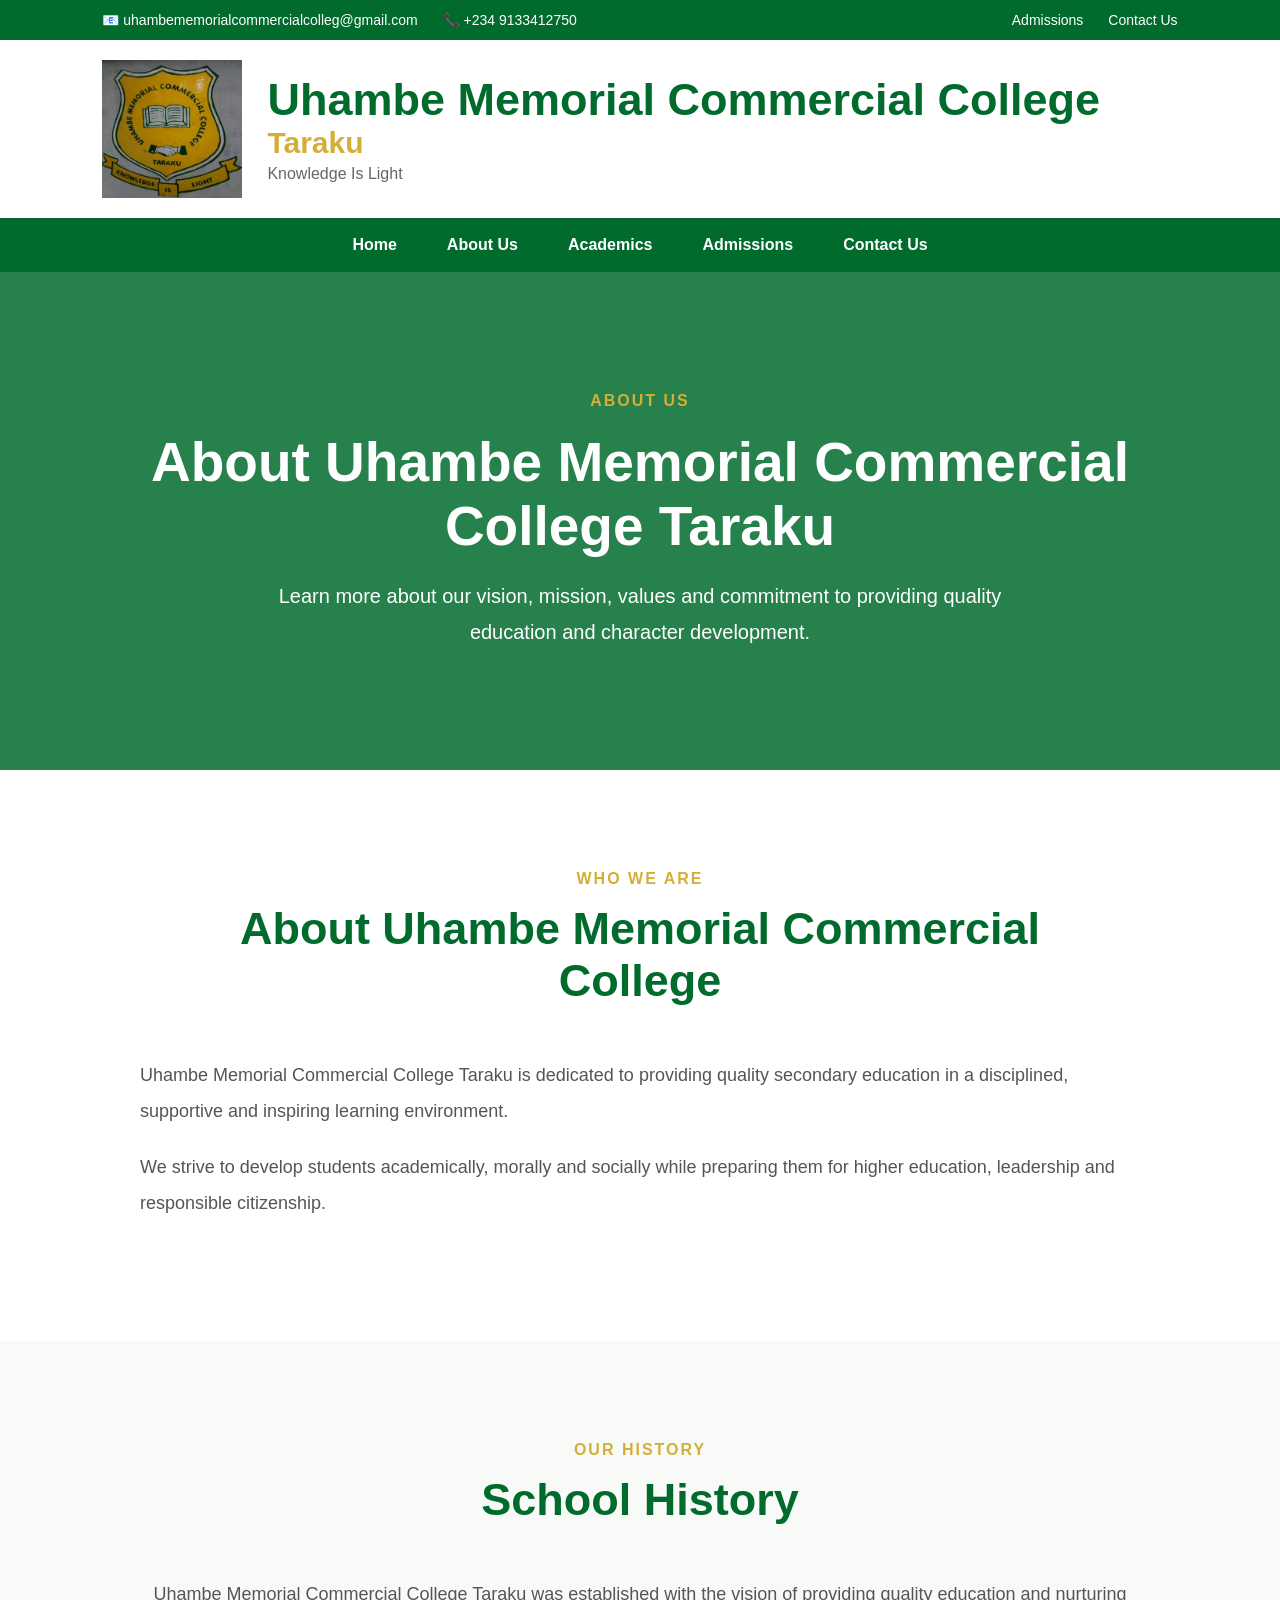
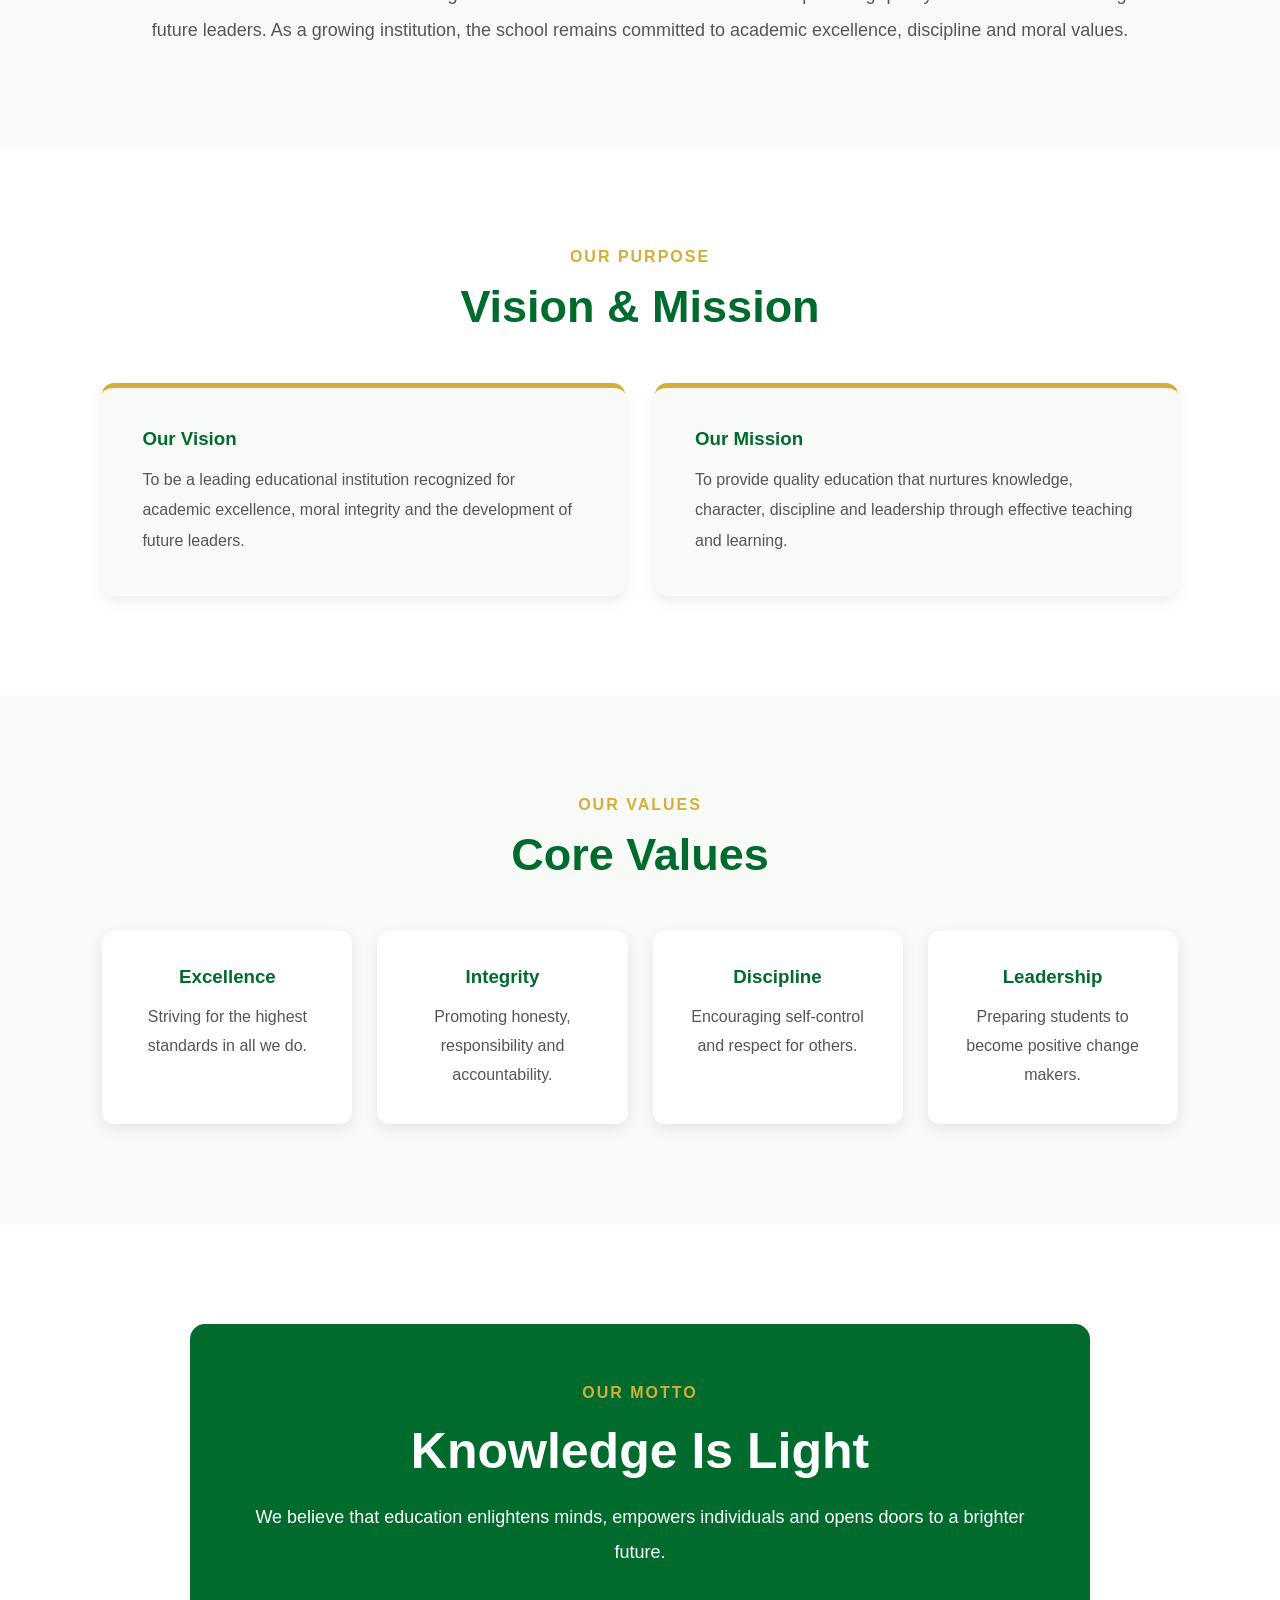
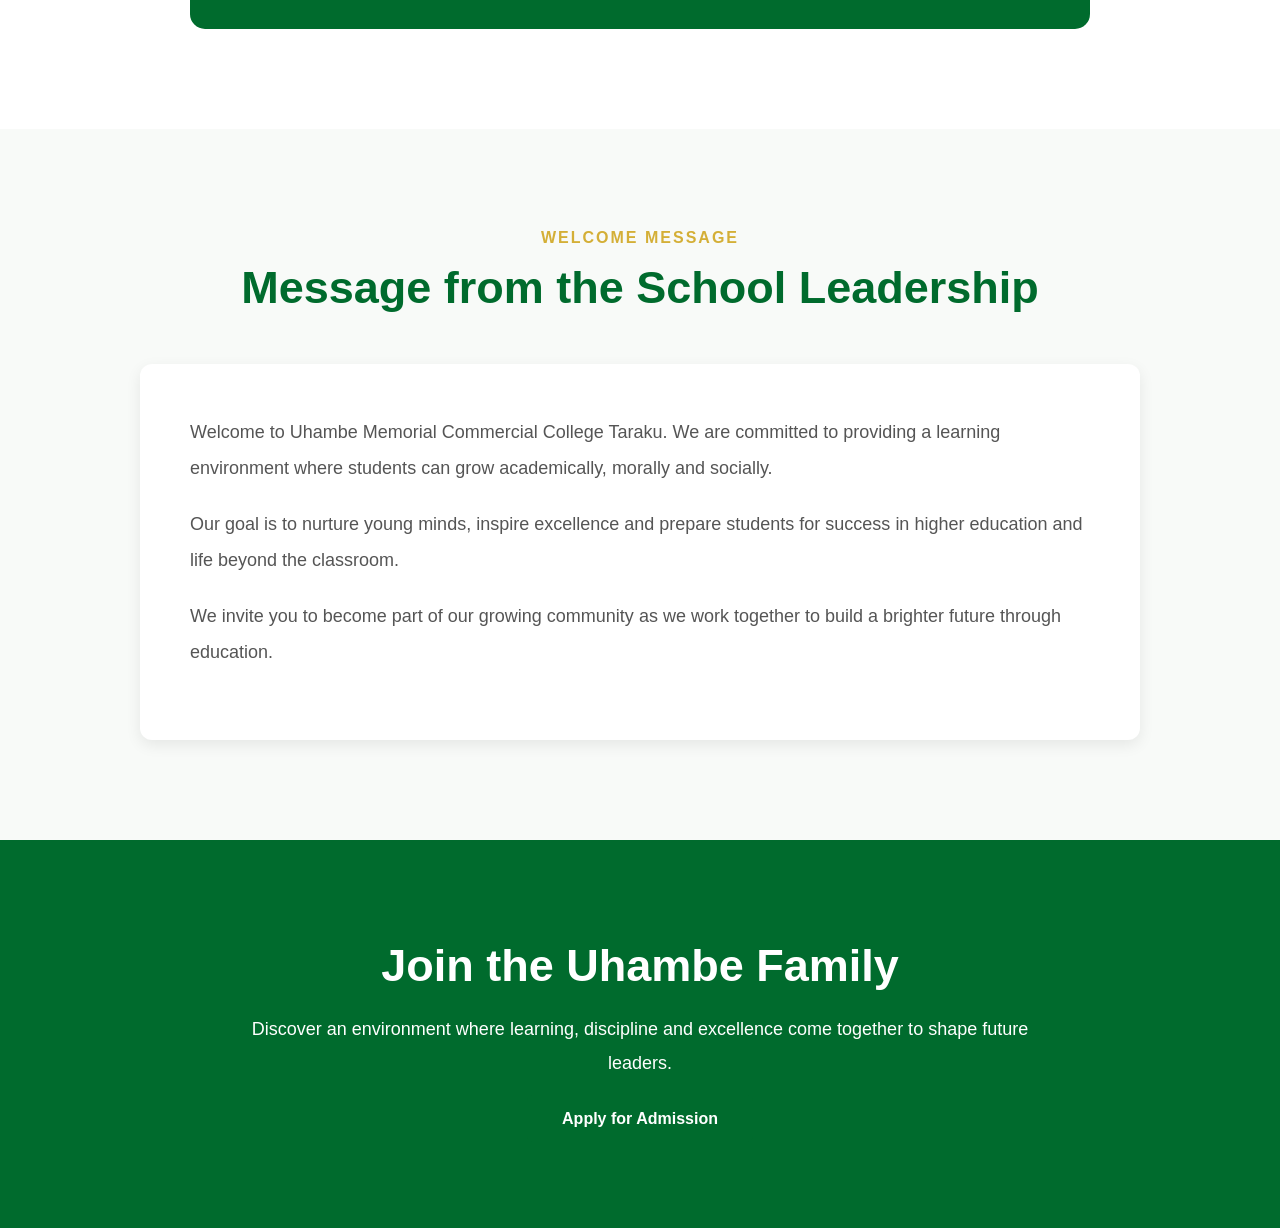
==== about.html @ df7d7565 "first webiste version" ====
<!DOCTYPE html>
<html lang="en">
<head>
    <meta charset="UTF-8">
    <meta name="viewport" content="width=device-width, initial-scale=1.0">
    <title>Uhambe Memorial Commercial College Taraku</title>

    <link rel="stylesheet" href="css/style.css">
</head>
<body>

    <!-- TOP BAR -->

    <div class="top-bar">

        <div class="top-left">
            <span>📧 uhambememorialcommercialcolleg@gmail.com
</span>
            <span>📞 +234 9133412750</span>
        </div>

        <div class="top-right">
            <a href="admissions.html">Admissions</a>
            <a href="contact.html">Contact Us</a>
        </div>

    </div>

    <!-- LOGO BAR -->

    <header class="logo-bar">

        <div class="logo-section">

            <img src="images/logo.jpg.jpg" alt="School Logo">

            <div class="school-name">

                <h1>Uhambe Memorial Commercial College</h1>

                <h2>Taraku</h2>

                <p>Knowledge Is Light</p>

            </div>

        </div>

    </header>

    <!-- NAVIGATION -->

    <nav class="navbar">

        <ul>

            <li><a href="index.html">Home</a></li>

            <li><a href="about.html">About Us</a></li>

            <li><a href="academics.html">Academics</a></li>

            <li><a href="admissions.html">Admissions</a></li>

            <li><a href="contact.html">Contact Us</a></li>

        </ul>

    </nav>

<!-- ABOUT HERO -->

<section class="page-hero">

    <div class="page-hero-content">

        <span>ABOUT US</span>

        <h1>About Uhambe Memorial Commercial College Taraku</h1>

        <p>
            Learn more about our vision, mission, values and commitment
            to providing quality education and character development.
        </p>

    </div>

</section>
<!-- ABOUT UHAMBE -->

<section class="about-school">

    <div class="section-heading">

        <span>WHO WE ARE</span>

        <h2>About Uhambe Memorial Commercial College</h2>

    </div>

    <div class="about-content">

        <p>
            Uhambe Memorial Commercial College Taraku is dedicated to
            providing quality secondary education in a disciplined,
            supportive and inspiring learning environment.
        </p>

        <p>
            We strive to develop students academically, morally and
            socially while preparing them for higher education,
            leadership and responsible citizenship.
        </p>

    </div>

</section>
<!-- SCHOOL HISTORY -->

<section class="history">

    <div class="section-heading">

        <span>OUR HISTORY</span>

        <h2>School History</h2>

    </div>

    <p>
        Uhambe Memorial Commercial College Taraku was established with
        the vision of providing quality education and nurturing future
        leaders. As a growing institution, the school remains committed
        to academic excellence, discipline and moral values.
    </p>

</section>
<!-- VISION & MISSION -->

<section class="vision-mission">

    <div class="section-heading">

        <span>OUR PURPOSE</span>

        <h2>Vision & Mission</h2>

    </div>

    <div class="vm-container">

        <div class="vm-card">

            <h3>Our Vision</h3>

            <p>
                To be a leading educational institution recognized for
                academic excellence, moral integrity and the development
                of future leaders.
            </p>

        </div>

        <div class="vm-card">

            <h3>Our Mission</h3>

            <p>
                To provide quality education that nurtures knowledge,
                character, discipline and leadership through effective
                teaching and learning.
            </p>

        </div>

    </div>

</section>
<!-- CORE VALUES -->

<section class="core-values">

    <div class="section-heading">

        <span>OUR VALUES</span>

        <h2>Core Values</h2>

    </div>

    <div class="values-grid">

        <div class="value-card">
            <h3>Excellence</h3>
            <p>Striving for the highest standards in all we do.</p>
        </div>

        <div class="value-card">
            <h3>Integrity</h3>
            <p>Promoting honesty, responsibility and accountability.</p>
        </div>

        <div class="value-card">
            <h3>Discipline</h3>
            <p>Encouraging self-control and respect for others.</p>
        </div>

        <div class="value-card">
            <h3>Leadership</h3>
            <p>Preparing students to become positive change makers.</p>
        </div>

    </div>

</section>
<!-- SCHOOL MOTTO -->

<section class="motto-section">

    <div class="motto-box">

        <span>OUR MOTTO</span>

        <h2>Knowledge Is Light</h2>

        <p>
            We believe that education enlightens minds, empowers
            individuals and opens doors to a brighter future.
        </p>

    </div>

</section>
<!-- PRINCIPAL MESSAGE -->

<section class="principal-message">

    <div class="section-heading">

        <span>WELCOME MESSAGE</span>

        <h2>Message from the School Leadership</h2>

    </div>

    <div class="message-box">

        <p>
            Welcome to Uhambe Memorial Commercial College Taraku.
            We are committed to providing a learning environment
            where students can grow academically, morally and socially.
        </p>

        <p>
            Our goal is to nurture young minds, inspire excellence
            and prepare students for success in higher education
            and life beyond the classroom.
        </p>

        <p>
            We invite you to become part of our growing community
            as we work together to build a brighter future through
            education.
        </p>

    </div>

</section>
<!-- ABOUT CTA -->

<section class="about-cta">

    <h2>Join the Uhambe Family</h2>

    <p>
        Discover an environment where learning, discipline and
        excellence come together to shape future leaders.
    </p>

    <a href="admissions.html" class="btn-green">
        Apply for Admission
    </a>

</section>
---- css/style.css ----
/* =========================
   RESET
========================= */

*{
    margin:0;
    padding:0;
    box-sizing:border-box;
}

body{
    font-family: Arial, Helvetica, sans-serif;
    color:#333;
    background:#fff;
}

/* =========================
   TOP BAR
========================= */

.top-bar{
    background:#006b2d;
    color:white;

    display:flex;
    justify-content:space-between;
    align-items:center;

    padding:12px 8%;
    font-size:14px;
}

.top-left,
.top-right{
    display:flex;
    gap:25px;
}

.top-right a{
    color:white;
    text-decoration:none;
}

/* =========================
   LOGO BAR
========================= */

.logo-bar{
    background:white;
    padding:20px 8%;
}

.logo-section{
    display:flex;
    align-items:center;
    gap:25px;
}

.logo-section img{
    width: 140px;px;
}

.school-name h1{
    color:#006b2d;
    font-size:45px;
}

.school-name h2{
    color:#d4af37;
    font-size:30px;
}

.school-name p{
    color:#666;
    margin-top:5px;
}

/* =========================
   NAVIGATION
========================= */

.navbar{
    background:#006b2d;
}

.navbar ul{
    list-style:none;

    display:flex;
    justify-content:center;
    align-items:center;

    gap:50px;

    padding:18px;
}

.navbar a{
    text-decoration:none;
    color:white;
    font-weight:600;
    transition:.3s;
}

.navbar a:hover{
    color:#d4af37;
}

/* =========================
   HERO SECTION
========================= */

.hero{
    display:flex;
    align-items:center;
    justify-content:space-between;

    padding:80px 8%;

    background:#f8faf8;
}

.hero-text{
    flex:1;
    padding-right:40px;
}

.welcome-text{
    color:#d4af37;
    font-weight:bold;
    letter-spacing:2px;
}

.hero-text h1{
    font: size 58px;px;
    color:#006b2d;
    line-height:1.1;

    margin-top:15px;
    margin-bottom:25px;
}

.hero-text p{
    font-size:22px;
    line-height:1.8;
    color:#555;

    margin-bottom:35px;
}

.hero-buttons{
    display:flex;
    gap:20px;
}

.btn-green{
    background:#006b2d;
    color:white;

    padding:15px 35px;

    border-radius:6px;
    text-decoration:none;
    font-weight:bold;
}

.btn-outline{
    border:2px solid #006b2d;
    color:#006b2d;

    padding:15px 35px;

    border-radius:6px;
    text-decoration:none;
    font-weight:bold;
}

.hero-image{
    flex:1;
}

.hero-image img{
    width:100%;
    border-radius:12px;
}

/* =========================
   FEATURE CARDS
========================= */

.features{
    padding:60px 8%;

    display:grid;
    grid-template-columns:repeat(4,1fr);
    gap:25px;

    background:#f4f7f4;
}

.feature-card{
    background:white;

    padding:35px;

    border-radius:12px;

    text-align:center;

    box-shadow:0 5px 15px rgba(0,0,0,.08);
}

.feature-card h3{
    color:#006b2d;
    margin-bottom:15px;
}

.feature-card p{
    color:#666;
    line-height:1.8;
}
/* =========================
   WELCOME SECTION
========================= */

.welcome{
    padding:100px 8%;
    background:white;
}

.welcome-container{
    display:grid;
    grid-template-columns:2fr 1fr;
    gap:50px;
    align-items:center;
}

.section-tag{
    color:#d4af37;
    font-weight:bold;
    letter-spacing:2px;
}

.welcome-left h2{
    font-size:42px;
    color:#006b2d;
    margin:15px 0 25px;
}

.welcome-left p{
    color:#555;
    line-height:2;
    margin-bottom:20px;
    font-size:18px;
}

.read-more{
    display:inline-block;
    margin-top:10px;

    text-decoration:none;
    color:#006b2d;
    font-weight:bold;
}

.welcome-box{
    background:#f8faf8;

    padding:40px;

    border-left:5px solid #d4af37;

    border-radius:10px;

    box-shadow:0 5px 15px rgba(0,0,0,.08);
}

.welcome-box h3{
    color:#006b2d;
    margin-bottom:10px;
}

.welcome-box p{
    margin-bottom:25px;
    line-height:1.8;
    color:#555;
}
/* =========================
   ACADEMIC OVERVIEW
========================= */

.academic-overview{
    padding:100px 8%;
    background:#f7faf7;
}

.section-heading{
    text-align:center;
    max-width:900px;
    margin:auto;
    margin-bottom:50px;
}

.section-heading span{
    color:#d4af37;
    font-weight:bold;
    letter-spacing:2px;
}

.section-heading h2{
    font-size:45px;
    color:#006b2d;
    margin:15px 0;
}

.section-heading p{
    color:#555;
    line-height:1.9;
    font-size:18px;
}

.academic-cards{
    display:grid;
    grid-template-columns:repeat(4,1fr);
    gap:25px;
}

.academic-card{
    background:white;
    padding:35px;
    border-radius:12px;
    text-align:center;
    box-shadow:0 5px 15px rgba(0,0,0,.08);
    border-top:4px solid #d4af37;
}

.academic-card h3{
    color:#006b2d;
    margin-bottom:15px;
}

.academic-card p{
    color:#555;
    line-height:1.8;
}

.academic-button{
    text-align:center;
    margin-top:40px;
}
/* =========================
   ADMISSIONS PREVIEW
========================= */

.admissions-preview{
    padding:100px 8%;
    background:white;
    text-align:center;
}

.admissions-content{
    max-width:900px;
    margin:auto;
}

.admissions-content span{
    color:#d4af37;
    font-weight:bold;
    letter: spacing 1px;px;
}

.admissions-content h2{
    color:#006b2d;
    font-size:48px;
    margin: 15px;px 0;
}

.admissions-content p{
    color:green;
    line-height:1.9;
    font-size:18px;
    margin-bottom:35px;
}
/* =========================
   FOOTER
========================= */

footer{
    background:black;
    color:white;
}

.footer-content{
    padding:70px 8%;

    display:grid;
    grid-template-columns:repeat(3,1fr);
    gap:40px;
}

.footer-box h3{
    margin-bottom:20px;
    color:#d4af37;
}

.footer-box p{
    color:#ccc;
    line-height:1.8;
}

.footer-box a{
    display:block;
    color:#ccc;
    text-decoration:none;
    margin-bottom:10px;
}

.footer-box a:hover{
    color:white;
}

.copyright{
    text-align:center;
    padding:20px;
    border-top:1px solid #333;
}

.copyright p{
    color:#999;
}


/* =========================
   ABOUT PAGE HERO
========================= */

.page-hero{
    background:linear-gradient(
        rgba(0,107,45,0.85),
        rgba(0,107,45,0.85)
    ),
    url('../images/background.jpg.png');

    background-size:cover;
    background-position:center;

    padding:120px 8%;
    text-align:center;
}

.page-hero-content span{
    color:#d4af37;
    font-weight:bold;
    letter-spacing:2px;
}

.page-hero-content h1{
    color:white;
    font-size:55px;
    margin:20px 0;
}

.page-hero-content p{
    color:white;
    font-size:20px;
    max-width:800px;
    margin:auto;
    line-height:1.8;
}

/* =========================
   ABOUT SECTION
========================= */

.about-school{
    padding:100px 8%;
    background:white;
}

.about-content{
    max-width:1000px;
    margin:auto;
}

.about-content p{
    font-size:18px;
    line-height:2;
    color:#555;
    margin-bottom:20px;
}

/* =========================
   HISTORY
========================= */

.history{
    padding:100px 8%;
    background:#f8faf8;
}

.history p{
    max-width:1000px;
    margin:auto;
    text-align:center;
    line-height:2;
    color:#555;
    font-size:18px;
}

/* =========================
   VISION & MISSION
========================= */

.vision-mission{
    padding:100px 8%;
    background:white;
}

.vm-container{
    display:grid;
    grid-template-columns:repeat(2,1fr);
    gap:30px;
}

.vm-card{
    background:#f8faf8;
    padding:40px;
    border-radius:12px;
    box-shadow:0 5px 15px rgba(0,0,0,.08);
    border-top:5px solid #d4af37;
}

.vm-card h3{
    color:#006b2d;
    margin-bottom:15px;
}

.vm-card p{
    color:#555;
    line-height:1.9;
}

/* =========================
   CORE VALUES
========================= */

.core-values{
    padding:100px 8%;
    background:#f8faf8;
}

.values-grid{
    display:grid;
    grid-template-columns:repeat(4,1fr);
    gap:25px;
}

.value-card{
    background:white;
    padding:35px;
    text-align:center;
    border-radius:12px;
    box-shadow:0 5px 15px rgba(0,0,0,.08);
}

.value-card h3{
    color:#006b2d;
    margin-bottom:15px;
}

.value-card p{
    color:#555;
    line-height:1.8;
}

/* =========================
   MOTTO
========================= */

.motto-section{
    padding:100px 8%;
    background:white;
}

.motto-box{
    max-width:900px;
    margin:auto;
    text-align:center;
    background:#006b2d;
    color:white;
    padding:60px;
    border-radius:15px;
}

.motto-box span{
    color:#d4af37;
    letter-spacing:2px;
    font-weight:bold;
}

.motto-box h2{
    font-size:50px;
    margin:20px 0;
}

.motto-box p{
    line-height:1.9;
    font-size:18px;
}

/* =========================
   PRINCIPAL MESSAGE
========================= */

.principal-message{
    padding:100px 8%;
    background:#f8faf8;
}

.message-box{
    max-width:1000px;
    margin:auto;
    background:white;
    padding:50px;
    border-radius:12px;
    box-shadow:0 5px 15px rgba(0,0,0,.08);
}

.message-box p{
    color:#555;
    line-height:2;
    margin-bottom:20px;
    font-size:18px;
}

/* =========================
   ABOUT CTA
========================= */

.about-cta{
    background:#006b2d;
    text-align:center;
    padding:100px 8%;
}

.about-cta h2{
    color:white;
    font-size:45px;
    margin-bottom:20px;
}

.about-cta p{
    color:white;
    font-size:18px;
    line-height:1.9;
    max-width:800px;
    margin:0 auto 30px;
}

/* =========================
   SUBJECTS
========================= */

.subjects{
    padding:100px 8%;
    background:white;
}

.subject-grid{
    display:grid;
    grid-template-columns:repeat(2,1fr);
    gap:30px;
}

.subject-box{
    background:#f8faf8;
    padding:40px;
    border-radius:12px;
    box-shadow:0 5px 15px rgba(0,0,0,.08);
    border-top:4px solid #d4af37;
}

.subject-box h3{
    color:#006b2d;
    margin-bottom:20px;
}

.subject-box ul{
    list-style:none;
}

.subject-box li{
    padding:10px 0;
    border-bottom:1px solid #ddd;
}

/* =========================
   SUBJECTS
========================= */

.subjects{
    padding:100px 8%;
    background:white;
}

.subject-grid{
    display:grid;
    grid-template-columns:repeat(2,1fr);
    gap:30px;
}

.subject-box{
    background:#f8faf8;
    padding:40px;
    border-radius:12px;
    box-shadow:0 5px 15px rgba(0,0,0,.08);
    border-top:4px solid #d4af37;
}

.subject-box h3{
    color:#006b2d;
    margin-bottom:20px;
}

.subject-box ul{
    list-style:none;
}

.subject-box li{
    padding:10px 0;
    border-bottom:1px solid #ddd;
}
/* =========================
   CONTACT FORM
========================= */

.contact-form-section{
    padding:100px 8%;
    background:white;
}

.contact-form{
    max-width:800px;
    margin:auto;

    display:flex;
    flex-direction:column;
    gap:20px;
}

.contact-form input,
.contact-form textarea{
    padding:18px;
    border:1px solid #ddd;
    border-radius:8px;
    font-size:16px;
}

.contact-form input:focus,
.contact-form textarea:focus{
    outline:none;
    border-color:#006b2d;
}

/* =========================
   MOBILE RESPONSIVE
========================= */

@media (max-width: 992px){

    .hero{
        flex-direction:column;
        text-align:center;
    }

    .hero-text{
        padding-right:0;
        margin-bottom:40px;
    }

    .hero-text h1{
        font-size:45px;
    }

    .welcome-container{
        grid-template-columns:1fr;
    }

    .vm-container{
        grid-template-columns:1fr;
    }

    .academic-cards{
        grid-template-columns:repeat(2,1fr);
    }

    .values-grid{
        grid-template-columns:repeat(2,1fr);
    }

    .footer-content{
        grid-template-columns:1fr;
        text-align:center;
    }

    .subject-grid{
        grid-template-columns:1fr;
    }
}

/* MOBILE PHONES */

@media (max-width: 768px){

    .top-bar{
        flex-direction:column;
        gap:10px;
        text-align:center;
    }

    .top-left,
    .top-right{
        flex-direction:column;
        gap:8px;
    }

    .logo-section{
        flex-direction:column;
        text-align:center;
    }

    .school-name h1{
        font-size:30px;
    }

    .school-name h2{
        font-size:22px;
    }

    .navbar ul{
        flex-direction:column;
        gap:15px;
    }

    .hero-text h1{
        font-size:36px;
    }

    .hero-text p{
        font-size:18px;
    }

    .hero-buttons{
        flex-direction:column;
    }

    .features{
        grid-template-columns:1fr;
    }

    .academic-cards{
        grid-template-columns:1fr;
    }

    .values-grid{
        grid-template-columns:1fr;
    }

    .page-hero-content h1{
        font-size:38px;
    }

    .welcome-left h2,
    .section-heading h2,
    .about-cta h2{
        font-size:32px;
    }

    .motto-box h2{
        font-size:36px;
    }

    .subject-grid{
        grid-template-columns:1fr;
    }

    .contact-form{
        width:100%;
    }
}

/* =========================
   WHATSAPP BUTTON
========================= */

.whatsapp-contact{
    text-align:center;
    margin-top:30px;
}

.whatsapp-btn{
    display:inline-block;
    background:#25D366;
    color:white;
    text-decoration:none;
    padding:15px 35px;
    border-radius:8px;
    font-weight:bold;
    transition:.3s;
}

.whatsapp-btn:hover{
    transform:translateY(-2px);
}

/* CONTACT LINKS */

.value-card a{
    color:#006b2d;
    text-decoration:none;
    font-weight:bold;
}

.value-card a:hover{
    color:#d4af37;
}
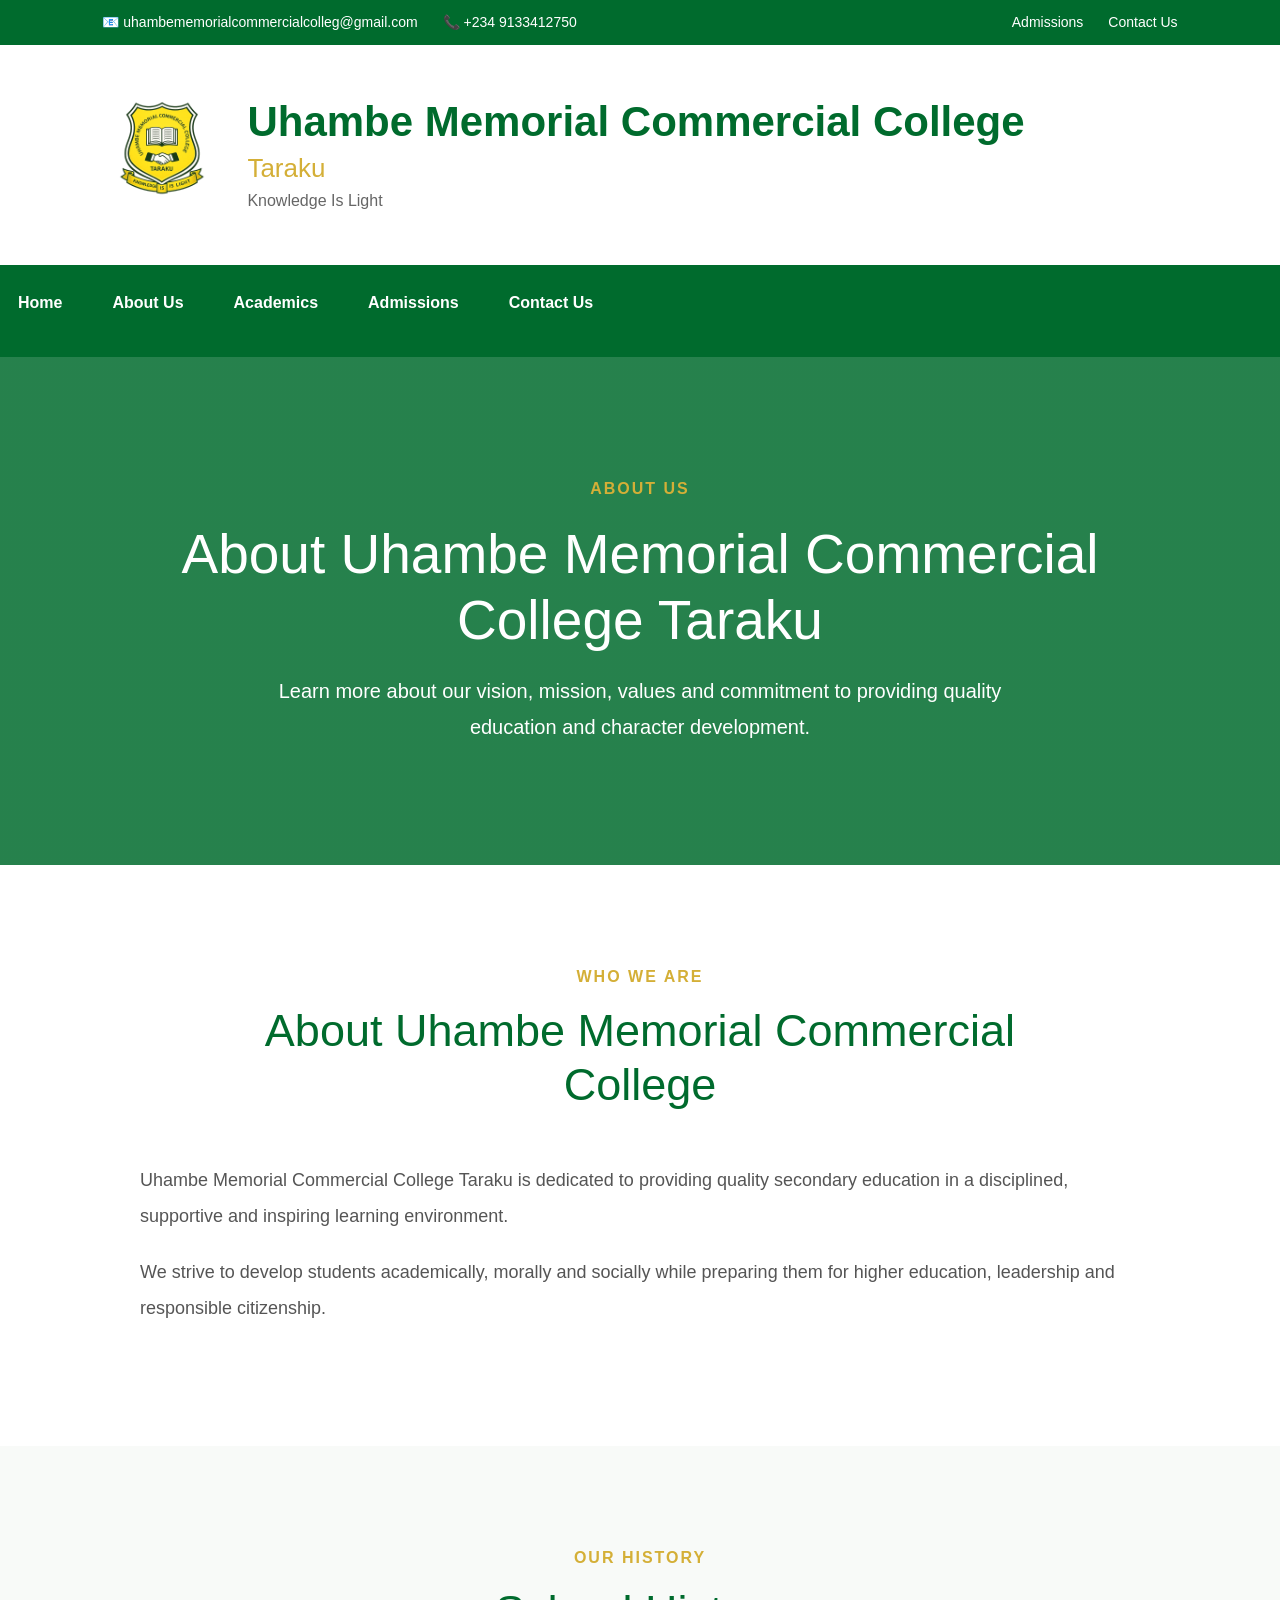
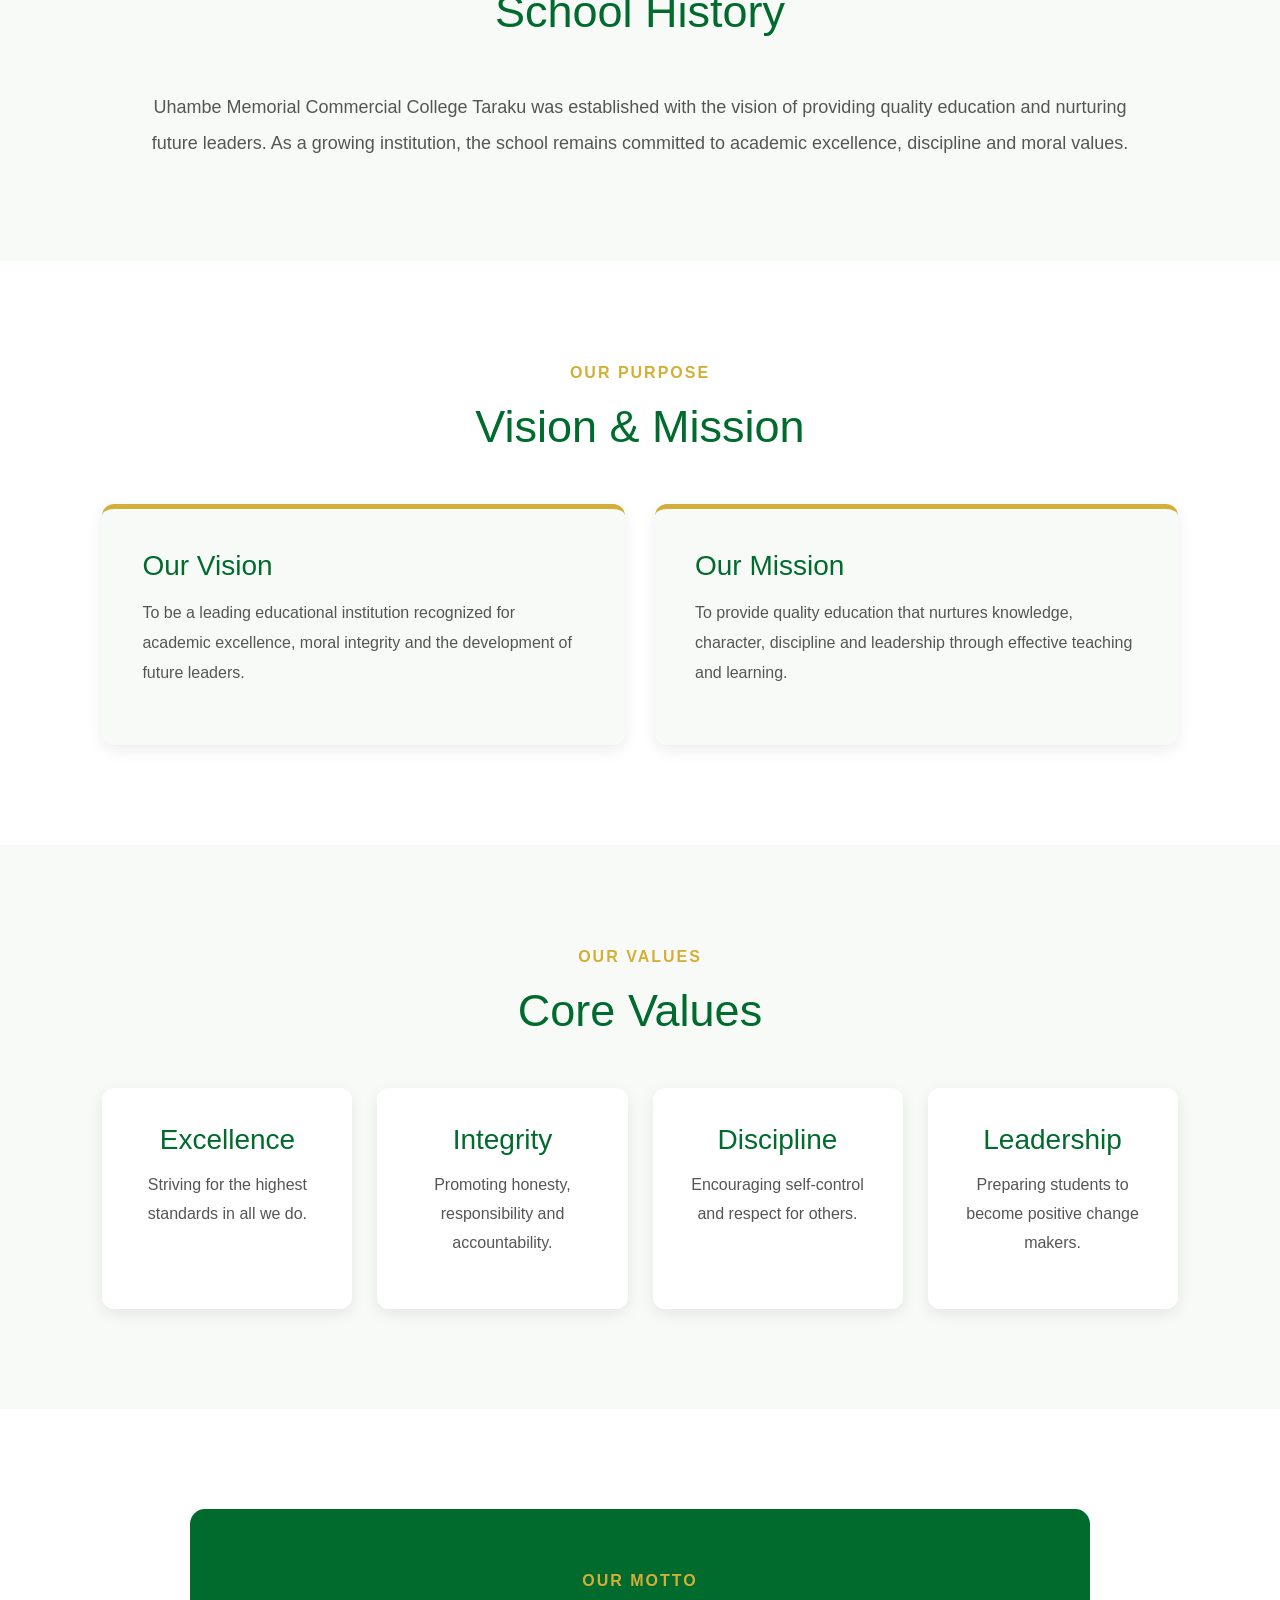
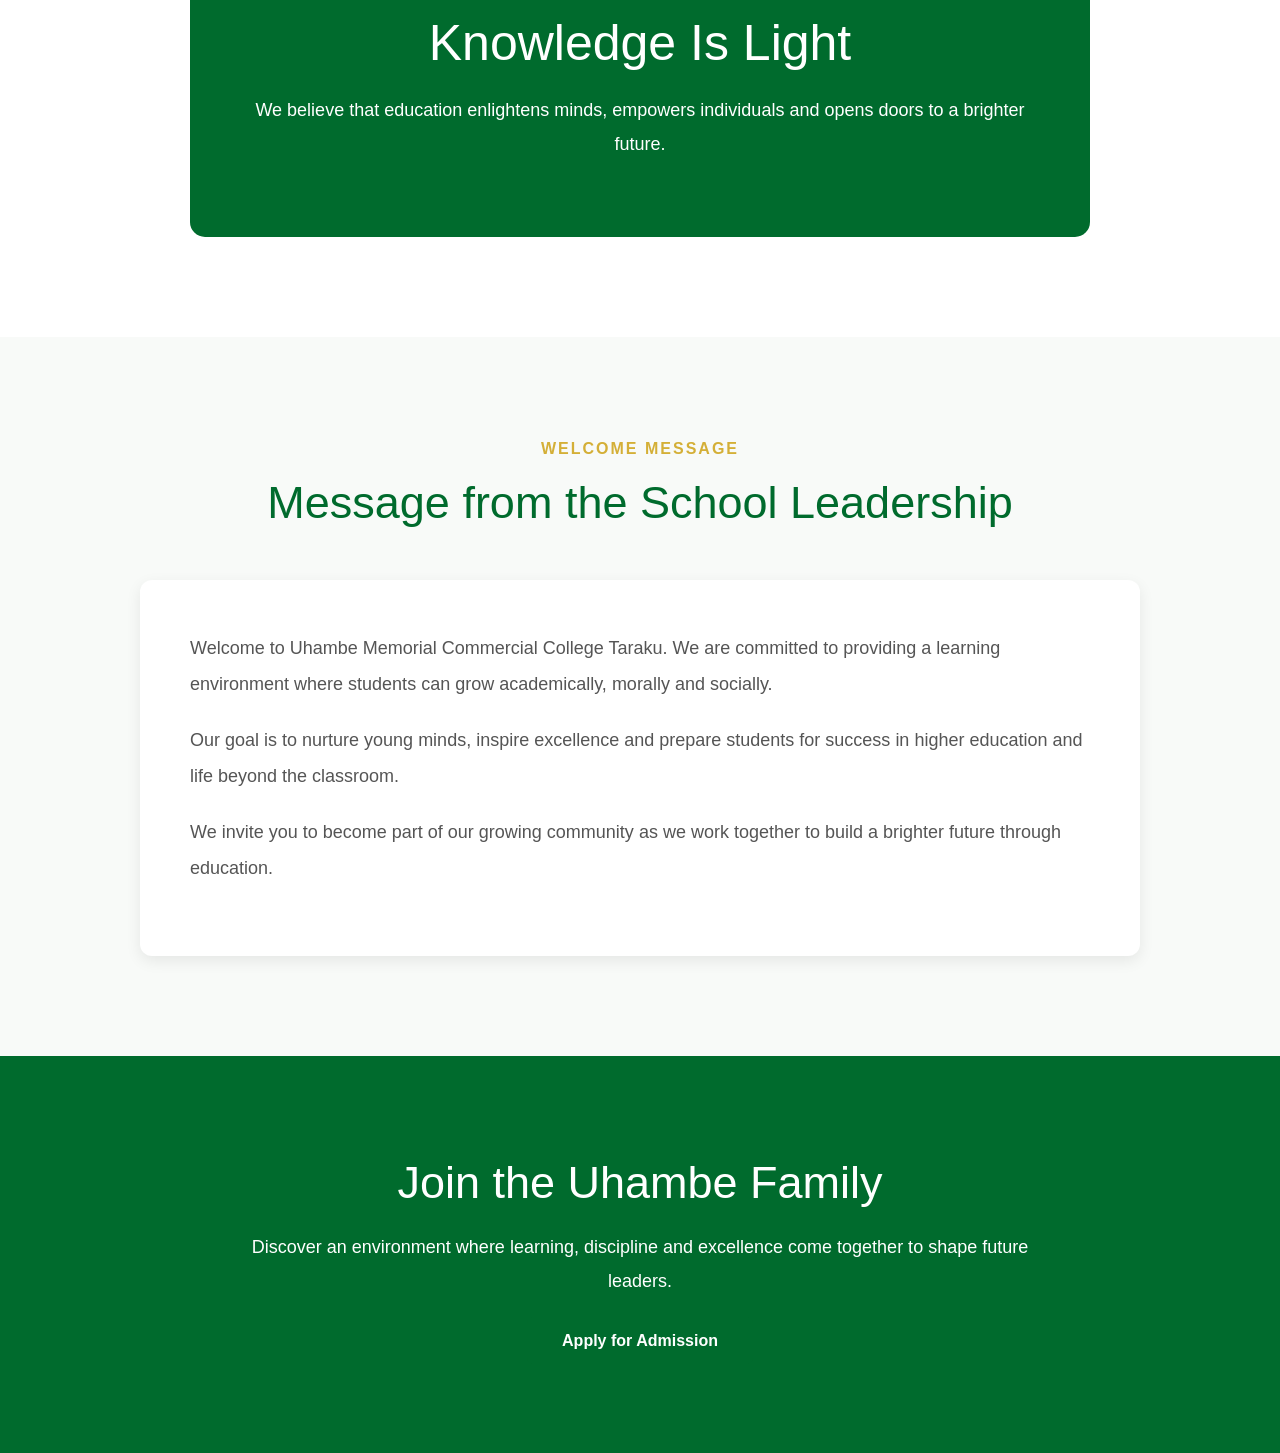
==== commit 8b7feaec: "Updated school logo styling" ====
--- a/about.html
+++ b/about.html
@@ -1,11 +1,21 @@
 <!DOCTYPE html>
 <html lang="en">
 <head>
+
     <meta charset="UTF-8">
+
     <meta name="viewport" content="width=device-width, initial-scale=1.0">
+
     <title>Uhambe Memorial Commercial College Taraku</title>
 
+    <!-- Bootstrap CSS -->
+
+    <link href="https://cdn.jsdelivr.net/npm/bootstrap@5.3.7/dist/css/bootstrap.min.css" rel="stylesheet">
+
+    <!-- School CSS -->
+
     <link rel="stylesheet" href="css/style.css">
+
 </head>
 <body>
 
@@ -32,7 +42,7 @@
 
         <div class="logo-section">
 
-            <img src="images/logo.jpg.jpg" alt="School Logo">
+            <img src="images/logo.png.png" alt="School Logo">
 
             <div class="school-name">
 
@@ -281,4 +291,10 @@
         Apply for Admission
     </a>
 
-</section>+</section>
+<script src="https://cdn.jsdelivr.net/npm/bootstrap@5.3.7/dist/js/bootstrap.bundle.min.js"></script>
+
+<script src="js/script.js"></script>
+
+</body>
+</html>
--- a/css/style.css
+++ b/css/style.css
@@ -45,6 +45,8 @@
    LOGO BAR
 ========================= */
 
+/* LOGO BAR */
+
 .logo-bar{
     background:white;
     padding:20px 8%;
@@ -54,25 +56,37 @@
     display:flex;
     align-items:center;
     gap:25px;
+    background:#ffffff;
 }
 
 .logo-section img{
-    width: 140px;px;
+    width:120px;
+    height:auto;
+    object-fit:contain;
+    transition:0.3s ease;
+}
+
+.logo-section img:hover{
+    transform:scale(1.05);
 }
 
 .school-name h1{
-    color:#006b2d;
-    font-size:45px;
+    font-size:42px;
+    color:#006b2d;
+    margin:0;
+    font-weight:700;
 }
 
 .school-name h2{
+    font-size:26px;
     color:#d4af37;
-    font-size:30px;
+    margin:5px 0;
 }
 
 .school-name p{
     color:#666;
-    margin-top:5px;
+    margin:0;
+    font-size:16px;
 }
 
 /* =========================
@@ -923,4 +937,38 @@
 
 .value-card a:hover{
     color:#d4af37;
+}
+
+/* =========================
+   STICKY NAVIGATION
+========================= */
+
+.navbar{
+    transition:all 0.3s ease;
+    z-index:1000;
+}
+
+.navbar.sticky{
+    position:fixed;
+    top:0;
+    left:0;
+    width:100%;
+
+    background:white;
+
+    box-shadow:0 2px 15px rgba(0,0,0,0.1);
+
+    animation:slideDown 0.4s ease;
+}
+
+@keyframes slideDown{
+
+    from{
+        transform:translateY(-100%);
+    }
+
+    to{
+        transform:translateY(0);
+    }
+
 }
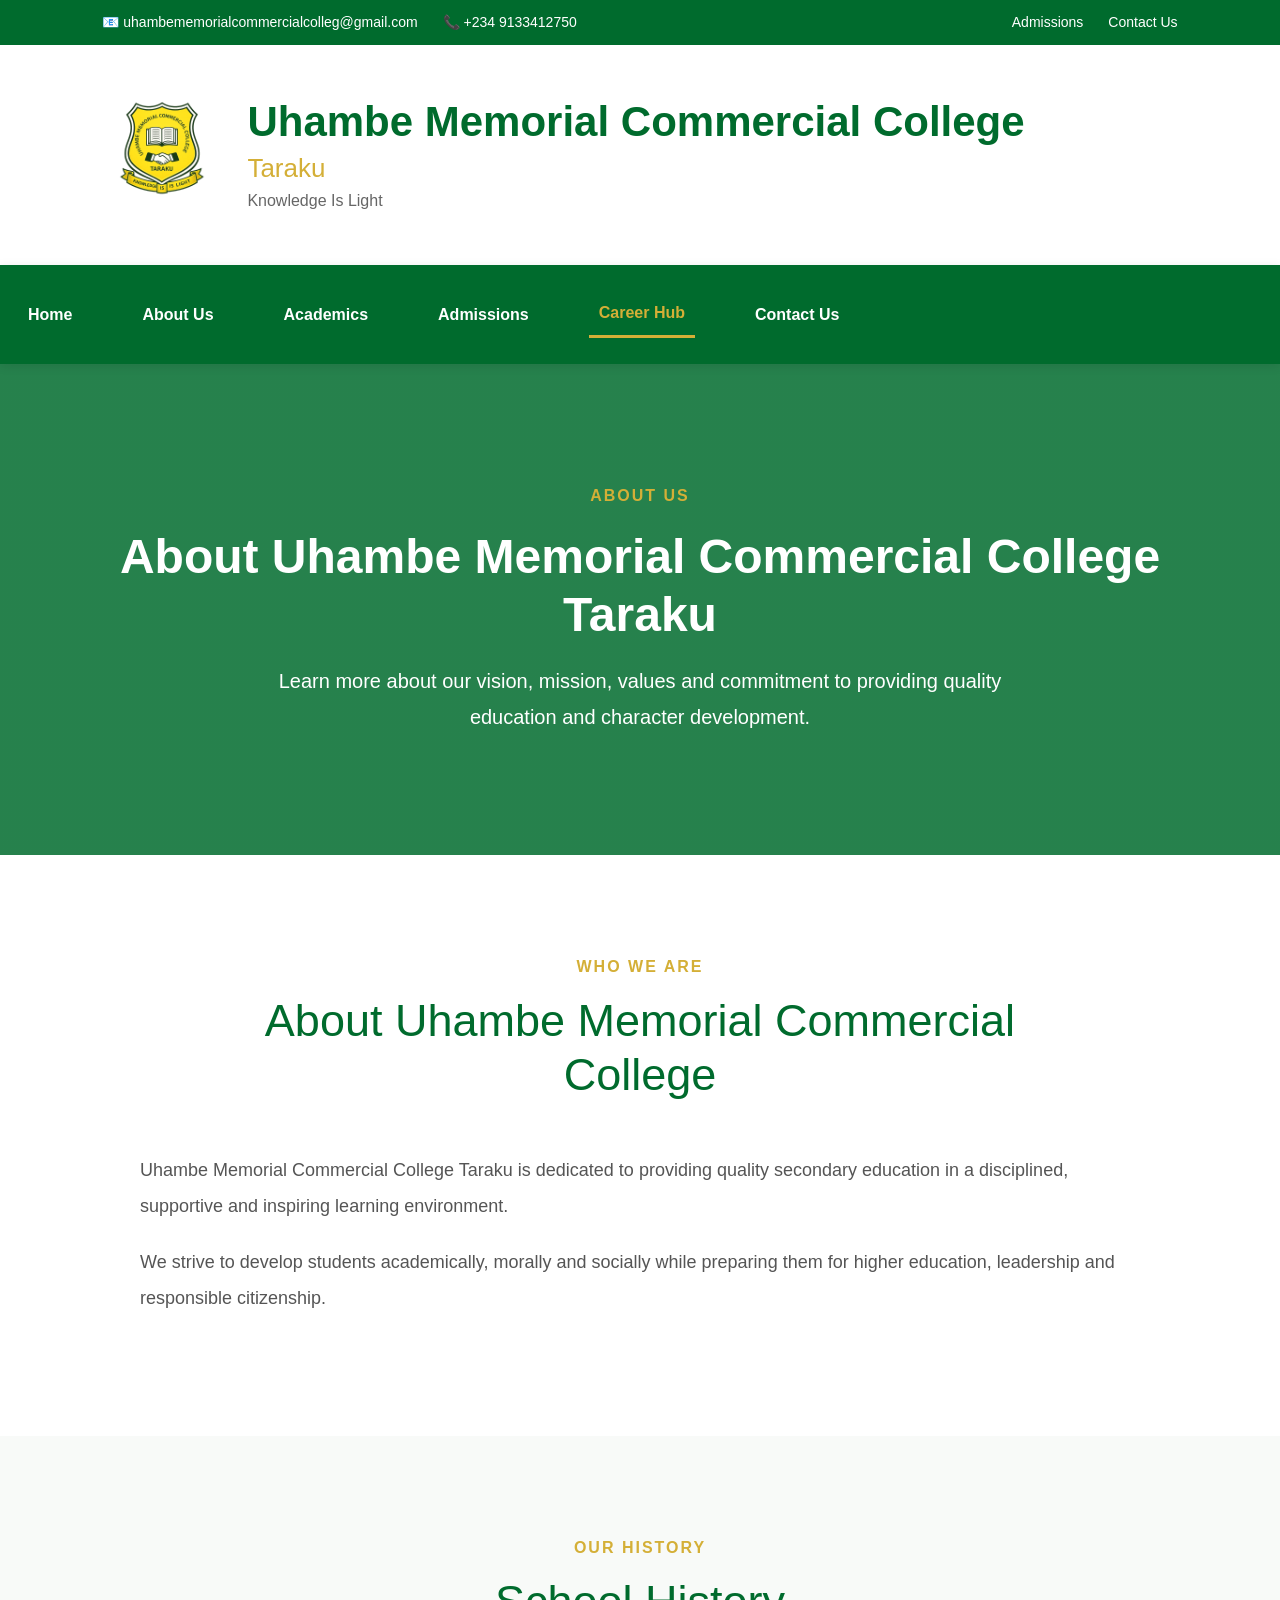
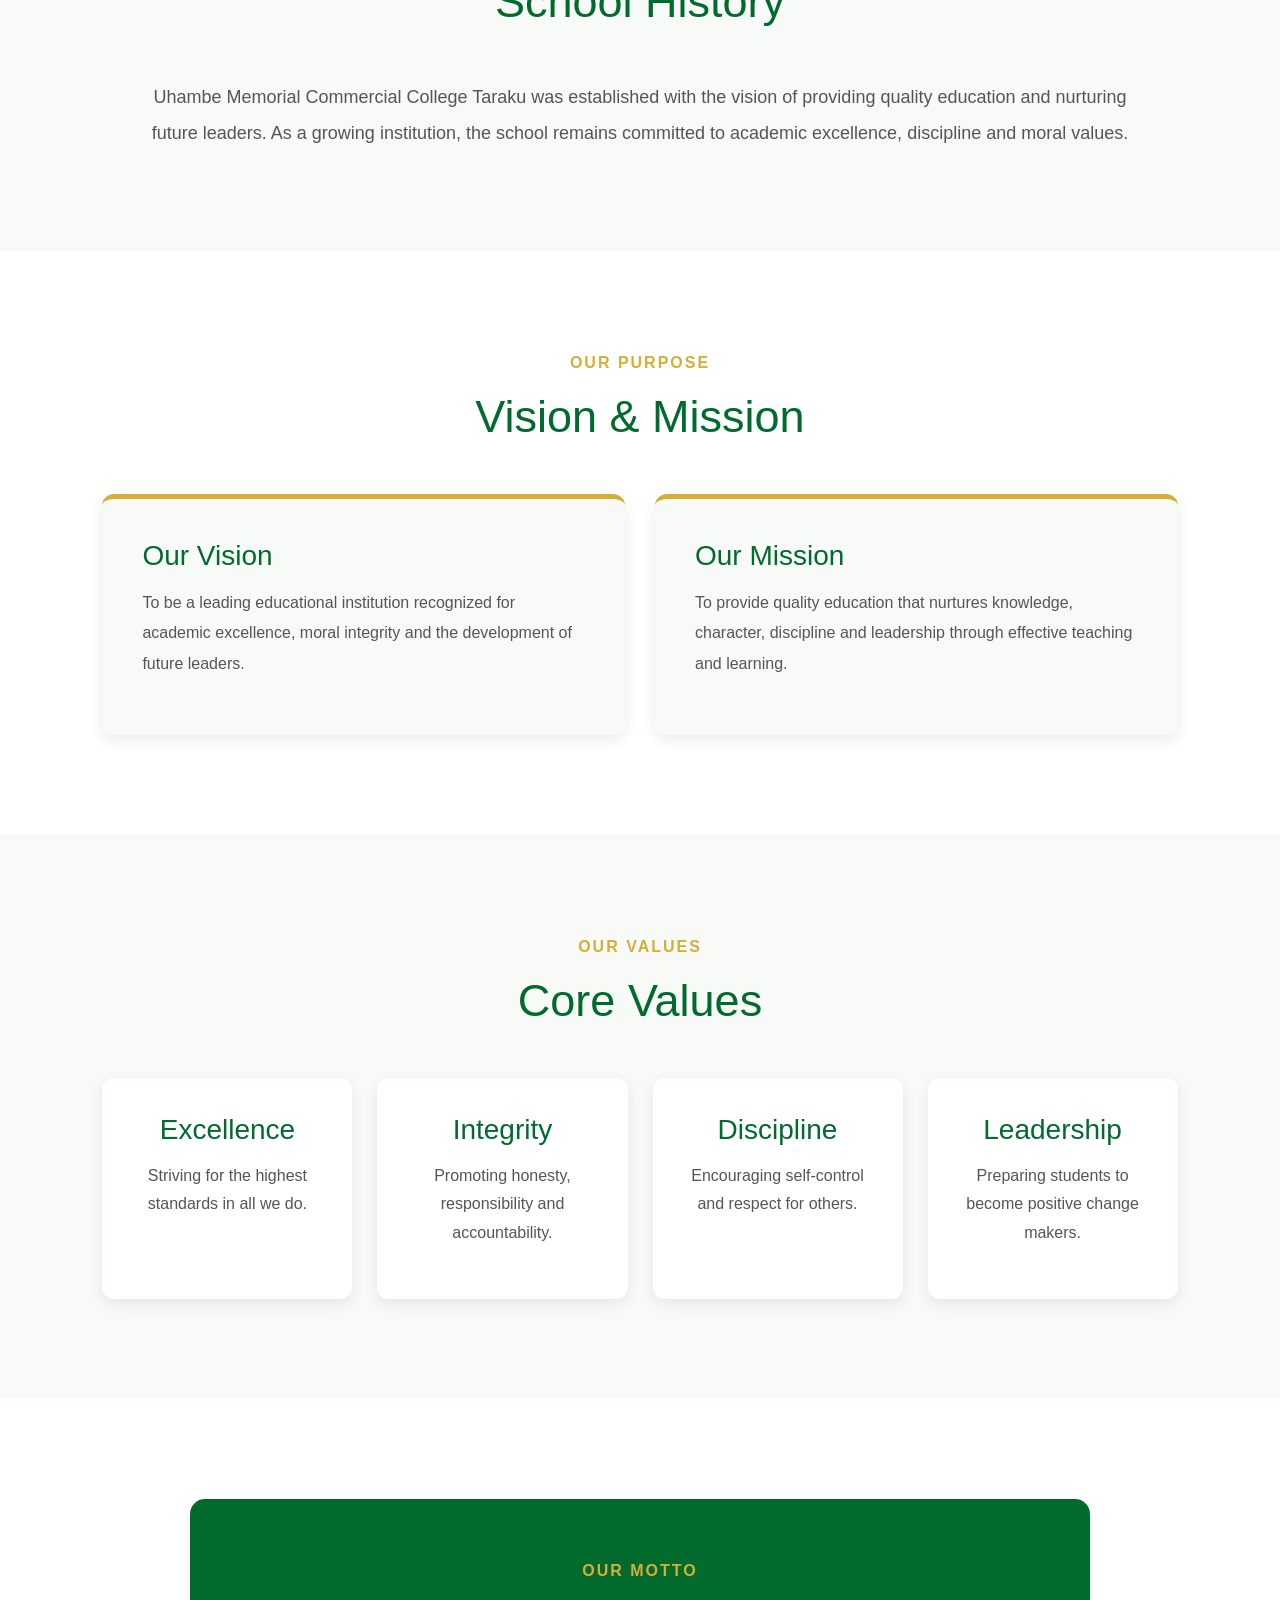
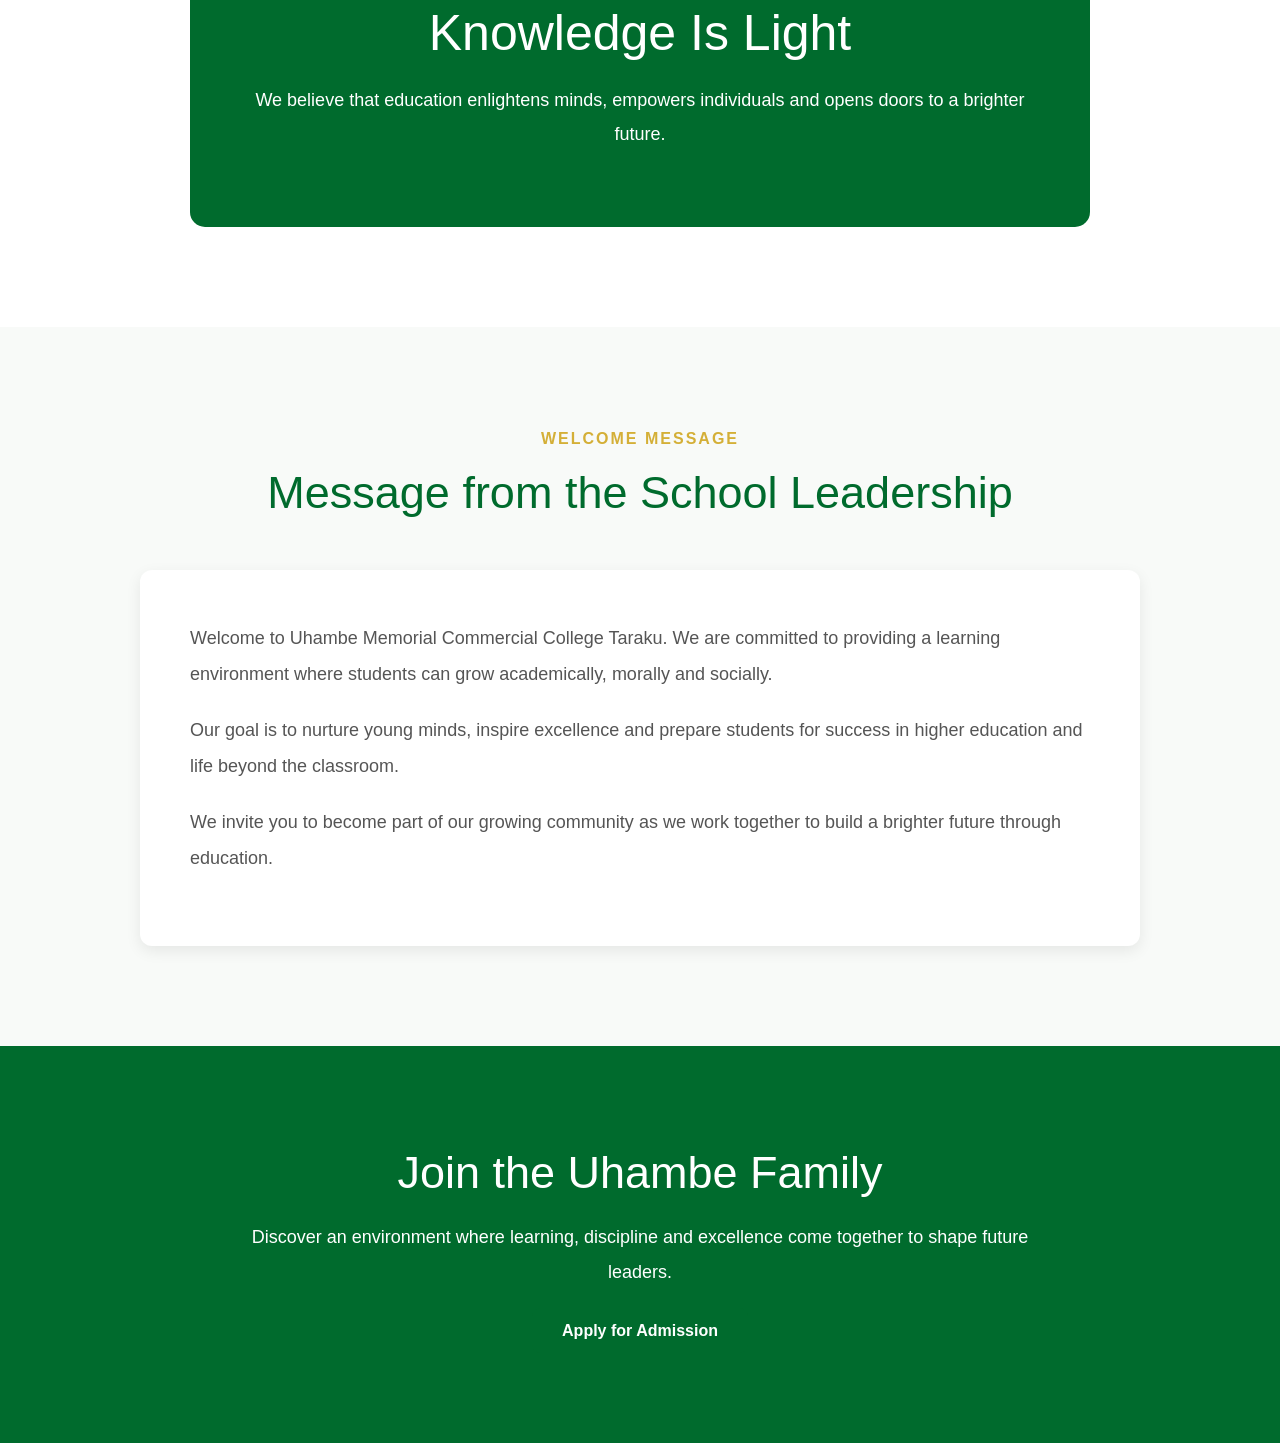
==== commit 6a3f4831: "Added Career Hub page" ====
--- a/about.html
+++ b/about.html
@@ -71,6 +71,7 @@
             <li><a href="academics.html">Academics</a></li>
 
             <li><a href="admissions.html">Admissions</a></li>
+            <li><a href="career-hub.html" class="active">Career Hub</a></li>
 
             <li><a href="contact.html">Contact Us</a></li>
 
--- a/css/style.css
+++ b/css/style.css
@@ -93,8 +93,14 @@
    NAVIGATION
 ========================= */
 
+/* NAVIGATION BAR */
+
 .navbar{
     background:#006b2d;
+    position:sticky;
+    top:0;
+    z-index:1000;
+    box-shadow:0 2px 10px rgba(0,0,0,0.1);
 }
 
 .navbar ul{
@@ -107,6 +113,7 @@
     gap:50px;
 
     padding:18px;
+    margin:0;
 }
 
 .navbar a{
@@ -114,15 +121,23 @@
     color:white;
     font-weight:600;
     transition:.3s;
+    padding:5px 0;
 }
 
 .navbar a:hover{
     color:#d4af37;
 }
 
+.navbar a.active{
+    color:#d4af37;
+    border-bottom:3px solid #d4af37;
+}
+
 /* =========================
    HERO SECTION
 ========================= */
+
+/* HERO SECTION */
 
 .hero{
     display:flex;
@@ -131,35 +146,33 @@
 
     padding:80px 8%;
 
-    background:#f8faf8;
+    background:#f8f9fa;
+
+    gap:60px;
 }
 
 .hero-text{
     flex:1;
-    padding-right:40px;
 }
 
 .welcome-text{
     color:#d4af37;
-    font-weight:bold;
+    font-weight:700;
     letter-spacing:2px;
 }
 
 .hero-text h1{
-    font: size 58px;px;
-    color:#006b2d;
-    line-height:1.1;
-
-    margin-top:15px;
-    margin-bottom:25px;
+    font-size:56px;
+    color:#006b2d;
+    margin:20px 0;
+    line-height:1.2;
 }
 
 .hero-text p{
-    font-size:22px;
+    font-size:20px;
+    color:#555;
+    margin-bottom:30px;
     line-height:1.8;
-    color:#555;
-
-    margin-bottom:35px;
 }
 
 .hero-buttons{
@@ -167,37 +180,15 @@
     gap:20px;
 }
 
-.btn-green{
-    background:#006b2d;
-    color:white;
-
-    padding:15px 35px;
-
-    border-radius:6px;
-    text-decoration:none;
-    font-weight:bold;
-}
-
-.btn-outline{
-    border:2px solid #006b2d;
-    color:#006b2d;
-
-    padding:15px 35px;
-
-    border-radius:6px;
-    text-decoration:none;
-    font-weight:bold;
-}
-
 .hero-image{
     flex:1;
 }
 
 .hero-image img{
     width:100%;
-    border-radius:12px;
-}
-
+    border-radius:20px;
+    box-shadow:0 10px 30px rgba(0,0,0,0.15);
+}
 /* =========================
    FEATURE CARDS
 ========================= */
@@ -576,7 +567,6 @@
     border-radius:12px;
     box-shadow:0 5px 15px rgba(0,0,0,.08);
 }
-
 .value-card h3{
     color:#006b2d;
     margin-bottom:15px;
@@ -971,4 +961,366 @@
         transform:translateY(0);
     }
 
+}
+/* HERO BUTTONS */
+
+.btn-green{
+    background:#006b2d;
+    color:white;
+    padding:14px 30px;
+    border-radius:8px;
+    text-decoration:none;
+    font-weight:600;
+    transition:.3s;
+}
+
+.btn-green:hover{
+    background:#004d20;
+    transform:translateY(-2px);
+}
+
+.btn-outline{
+    border:2px solid #006b2d;
+    color:#006b2d;
+    padding:14px 30px;
+    border-radius:8px;
+    text-decoration:none;
+    font-weight:600;
+    transition:.3s;
+}
+
+.btn-outline:hover{
+    background:#006b2d;
+    color:white;
+}
+/* WHY CHOOSE UHAMBE */
+
+.why-choose{
+    padding:80px 8%;
+    background:#ffffff;
+}
+
+.section-title{
+    text-align:center;
+    margin-bottom:50px;
+}
+
+.section-title h2{
+    color:#006b2d;
+    font-size:40px;
+    margin-bottom:15px;
+}
+
+.section-title p{
+    color:#666;
+    max-width:700px;
+    margin:auto;
+}
+
+.why-cards{
+    display:grid;
+    grid-template-columns:repeat(auto-fit,minmax(250px,1fr));
+    gap:30px;
+}
+
+.why-card{
+    background:#f8f9fa;
+    padding:30px;
+    border-radius:15px;
+    box-shadow:0 5px 15px rgba(0,0,0,0.08);
+    transition:.3s;
+}
+
+.why-card:hover{
+    transform:translateY(-8px);
+}
+
+.why-card h3{
+    color:#006b2d;
+    margin-bottom:15px;
+}
+
+.why-card p{
+    color:#555;
+    line-height:1.7;
+}
+/* SCHOOL STATS */
+
+.stats-section{
+    background:#006b2d;
+    color:white;
+    padding:70px 8%;
+
+    display:grid;
+    grid-template-columns:repeat(auto-fit,minmax(220px,1fr));
+    gap:30px;
+    text-align:center;
+}
+
+.stat-box h2{
+    font-size:42px;
+    color:#d4af37;
+    margin-bottom:10px;
+}
+
+.stat-box p{
+    font-size:18px;
+}
+/* SCHOOL HIGHLIGHTS */
+
+.features{
+    color:#006b2d;
+    padding:80px 8%;
+    background:#f8f9fa;
+
+    display:grid;
+    grid-template-columns:repeat(auto-fit,minmax(250px,1fr));
+    gap:30px;
+}
+
+.feature-card{
+    background:white;
+    padding:30px;
+    border-radius:15px;
+
+    box-shadow:0 5px 15px rgba(0,0,0,0.08);
+
+    transition:0.3s;
+}
+
+.feature-card:hover{
+    transform:translateY(-10px);
+}
+
+.feature-card h3{
+    color:#006b2d;
+    margin-bottom:15px;
+}
+
+.feature-card p{
+    color:#555;
+    line-height:1.7;
+}
+/* ACADEMIC OVERVIEW */
+
+.academic-overview{
+    padding:80px 8%;
+    background:white;
+}
+
+.academic-grid{
+    display:grid;
+    grid-template-columns:repeat(auto-fit,minmax(250px,1fr));
+    gap:30px;
+    margin-top:40px;
+}
+
+.academic-box{
+    background:#f8f9fa;
+    padding:30px;
+    border-radius:15px;
+    box-shadow:0 5px 15px rgba(0,0,0,0.08);
+    transition:.3s;
+}
+
+.academic-box:hover{
+    transform:translateY(-8px);
+}
+
+.academic-box h3{
+    color:#006b2d;
+    margin-bottom:15px;
+}
+
+.academic-box p{
+    color:#555;
+    line-height:1.7;
+}
+
+.academic-btn{
+    text-align:center;
+    margin-top:40px;
+}
+/* FOOTER */
+
+.footer{
+    background:#003d1a;
+    color:white;
+    padding-top:60px;
+}
+
+.footer-container{
+    width:90%;
+    margin:auto;
+
+    display:grid;
+    grid-template-columns:repeat(auto-fit,minmax(250px,1fr));
+
+    gap:40px;
+}
+
+.footer-box h3{
+    color:#d4af37;
+    margin-bottom:20px;
+}
+
+.footer-box p{
+    line-height:1.8;
+}
+
+.footer-box ul{
+    list-style:none;
+    padding:0;
+}
+
+.footer-box ul li{
+    margin-bottom:10px;
+}
+
+.footer-box ul li a{
+    color:white;
+    text-decoration:none;
+}
+
+.footer-box ul li a:hover{
+    color:#d4af37;
+}
+
+.footer-bottom{
+    text-align:center;
+    padding:20px;
+    margin-top:40px;
+    border-top:1px solid rgba(255,255,255,0.2);
+}
+/* FLOATING WHATSAPP */
+
+.whatsapp-float{
+    position:fixed;
+    bottom:20px;
+    right:20px;
+
+    background:#25D366;
+    color:white;
+
+    padding:15px 20px;
+
+    border-radius:50px;
+
+    text-decoration:none;
+    font-weight:600;
+
+    box-shadow:0 4px 10px rgba(0,0,0,0.2);
+
+    z-index:9999;
+}
+
+.whatsapp-float:hover{
+    background:#1ebe57;
+}
+/* MOBILE MENU */
+
+.menu-toggle{
+    display:none;
+    font-size:30px;
+    color:white;
+    cursor:pointer;
+    padding:15px;
+}
+
+@media screen and (max-width:768px){
+
+    .menu-toggle{
+        display:block;
+        text-align:right;
+    }
+
+    .navbar ul{
+        display:none;
+        flex-direction:column;
+        width:100%;
+        gap:10px;
+        padding:20px;
+    }
+
+    .navbar ul.show{
+    display:flex !important;
+    flex-direction:column;
+    background:#006b2d;
+}
+    }
+
+    .navbar li{
+        text-align:center;
+    }
+.navbar ul li{
+    list-style:none;
+}
+
+.navbar ul li a{
+    color:white;
+    display:block;
+    padding:10px;
+}
+/* ADMISSIONS PAGE */
+
+.available-classes{
+    padding:80px 8%;
+    background:#f8f9fa;
+}
+
+.class-grid{
+    display:grid;
+    grid-template-columns:repeat(auto-fit,minmax(250px,1fr));
+    gap:30px;
+}
+
+.class-card{
+    background:white;
+    padding:30px;
+    border-radius:15px;
+    text-align:center;
+    box-shadow:0 5px 15px rgba(0,0,0,0.08);
+    transition:.3s;
+}
+
+.class-card:hover{
+    transform:translateY(-8px);
+}
+
+.class-card h3{
+    color:#006b2d;
+    margin-bottom:15px;
+}
+
+.admission-contact{
+    padding:80px 8%;
+    text-align:center;
+}
+
+.contact-box{
+    max-width:700px;
+    margin:auto;
+    background:white;
+    padding:40px;
+    border-radius:15px;
+    box-shadow:0 5px 15px rgba(0,0,0,0.08);
+}
+
+.contact-box p{
+    margin-bottom:15px;
+    font-size:18px;
+}
+.value-card i{
+    color:#006b2d;
+    font-size:28px;
+    margin-right:10px;
+}
+
+.subject-box li{
+    margin-bottom:10px;
+}
+
+.page-hero-content h1{
+    font-size:48px;
+    font-weight:700;
 }
